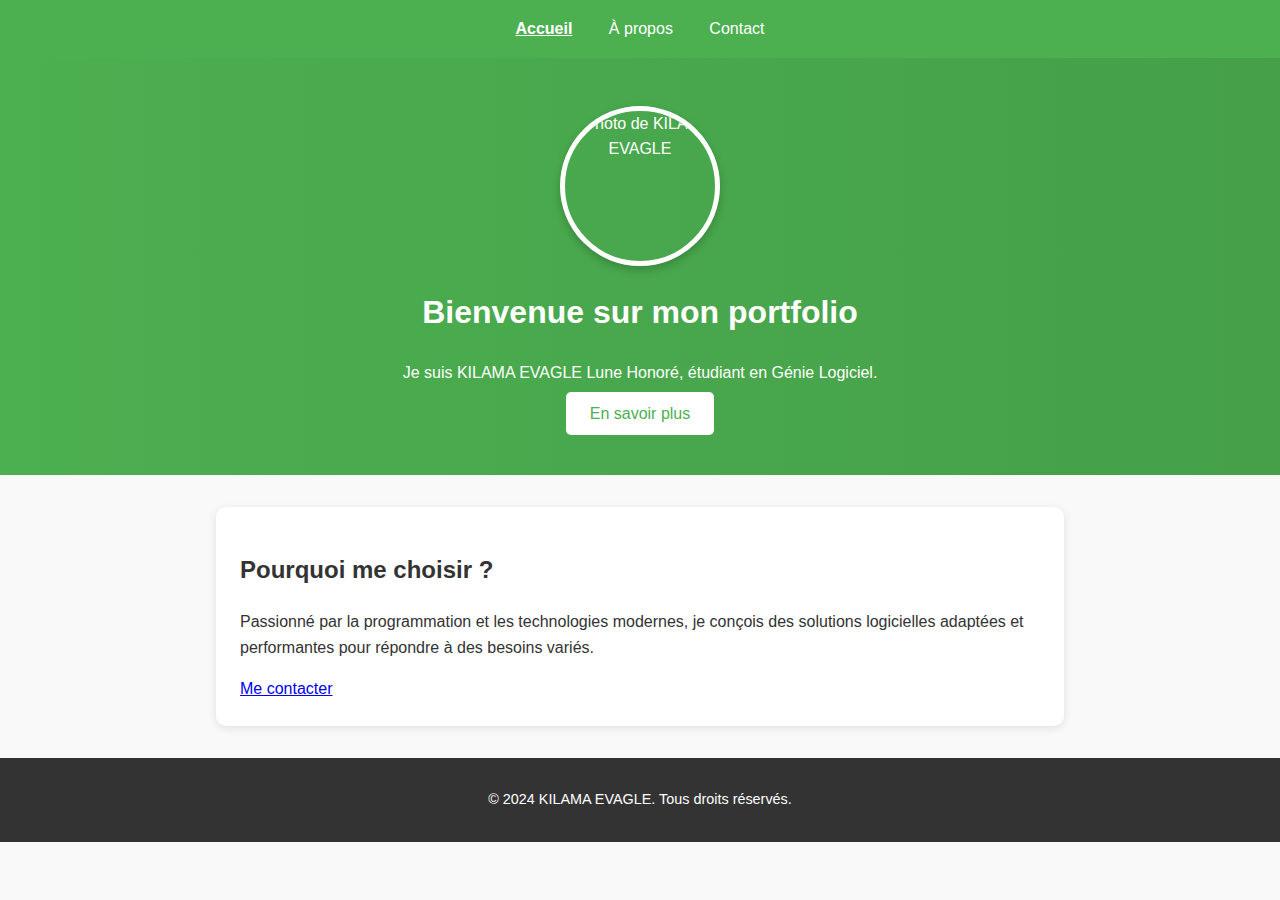
==== index.html @ a4fd443c "Project End" ====
<!DOCTYPE html>
<html lang="fr">
<head>
    <meta charset="UTF-8">
    <meta name="viewport" content="width=device-width, initial-scale=1.0">
    <title>Portfolio - KILAMA EVAGLE</title>
    <link rel="stylesheet" href="style.css">
</head>
<body>
    <!-- Navigation -->
    <nav class="navbar">
        <ul>
            <li><a href="index.html" class="active">Accueil</a></li>
            <li><a href="about.html">À propos</a></li>
            <li><a href="contact.html">Contact</a></li>
        </ul>
    </nav>

    <!-- Section principale -->
    <header class="hero">
        <div class="profile">
            <!-- Placez votre photo ici -->
            <img src="c:\Users\miche\Downloads\685-6850053_pixar-characters-png-transparent-png.png" alt="Photo de KILAMA EVAGLE" class="profile-img">
        </div>
        <h1>Bienvenue sur mon portfolio</h1>
        <p>Je suis KILAMA EVAGLE Lune Honoré, étudiant en Génie Logiciel.</p>
        <a href="about.html" class="btn">En savoir plus</a>
    </header>

    <!-- Section de présentation -->
    <section class="intro">
        <h2>Pourquoi me choisir ?</h2>
        <p>
            Passionné par la programmation et les technologies modernes, je conçois des solutions logicielles adaptées
            et performantes pour répondre à des besoins variés.
        </p>
        <a href="contact.html" class="btn-secondary">Me contacter</a>
    </section>

     <!-- Pied de page -->
     <footer class="footer">
        <p>&copy; 2024 KILAMA EVAGLE. Tous droits réservés.</p>
    </footer>

    <script src="script.js"></script>
</body>
</html>
---- style.css ----
/* Style de base */
body {
    font-family: Arial, sans-serif;
    margin: 0;
    padding: 0;
    background-color: #f4f4f9;
    color: #333;
}

/* Photo de profil */
.profile {
    margin: 0 auto;
    width: 150px;
    height: 150px;
    border: 5px solid white;
    border-radius: 50%;
    overflow: hidden;
    box-shadow: 0px 4px 8px rgba(0, 0, 0, 0.2);
}

.profile-img {
    width: 100%;
    height: 100%;
    object-fit: cover;
}

/* Navigation */
.navbar {
    background-color: #4CAF50;
    padding: 1rem;
    text-align: center;
}

.navbar ul {
    list-style: none;
    margin: 0;
    padding: 0;
}

.navbar li {
    display: inline;
    margin: 0 1rem;
}

.navbar a {
    color: white;
    text-decoration: none;
    font-size: 1.2rem;
}

.navbar a:hover {
    text-decoration: underline;
}

/* Header */
.hero {
    text-align: center;
    padding: 3rem 1rem;
    background: linear-gradient(to right, #4CAF50, #45a049);
    color: white;
}

.hero .btn {
    background-color: white;
    color: #4CAF50;
    padding: 0.8rem 1.5rem;
    text-decoration: none;
    border-radius: 5px;
    font-size: 1rem;
}

.hero .btn:hover {
    background-color: #f8f9fa;
}

/* Sections */
section {
    margin: 2rem auto;
    max-width: 800px;
    padding: 1.5rem;
    background: white;
    border-radius: 10px;
    box-shadow: 0px 2px 8px rgba(0, 0, 0, 0.1);
}

/* Formulaire de contact */
form {
    display: flex;
    flex-direction: column;
}

label {
    margin: 0.5rem 0 0.2rem;
    font-weight: bold;
}

input, textarea {
    padding: 0.8rem;
    margin-bottom: 1rem;
    border: 1px solid #ccc;
    border-radius: 5px;
}

button {
    padding: 0.8rem;
    background-color: #4CAF50;
    color: white;
    border: none;
    border-radius: 5px;
    cursor: pointer;
}

button:hover {
    background-color: #45a049;
}

.navbar a.active {
    text-decoration: underline;
    font-weight: bold;
}

/* Style général */
body {
    font-family: 'Arial', sans-serif;
    margin: 0;
    padding: 0;
    background-color: #f9f9f9;
    color: #333;
    line-height: 1.6;
}

/* Barre de navigation */
.navbar {
    background-color: #4CAF50;
    padding: 1rem;
    text-align: center;
}

.navbar ul {
    list-style: none;
    margin: 0;
    padding: 0;
}

.navbar li {
    display: inline;
    margin: 0 1rem;
}

.navbar a {
    color: white;
    text-decoration: none;
    font-size: 1rem;
}

.navbar a.active {
    text-decoration: underline;
    font-weight: bold;
}

/* En-tête */
.about-header {
    text-align: center;
    padding: 3rem 1rem;
    background: linear-gradient(to right, #4CAF50, #45a049);
    color: white;
}

.about-header h1 {
    margin: 0;
    font-size: 2.5rem;
}

.about-header p {
    font-size: 1.2rem;
}

/* Section principale */
.about-content {
    display: flex;
    flex-direction: column;
    gap: 2rem;
    margin: 2rem auto;
    padding: 1rem;
    max-width: 800px;
    background: white;
    border-radius: 10px;
    box-shadow: 0 2px 8px rgba(0, 0, 0, 0.1);
}

/* Liste des compétences */
.skills ul {
    list-style: none;
    padding: 0;
}

.skills li {
    padding: 0.5rem 0;
    border-left: 5px solid #4CAF50;
    margin: 0.5rem 0;
    padding-left: 10px;
}

/* Section des projets */
.projects {
    text-align: center;
    padding: 2rem 1rem;
    background: #f4f4f4;
}

.project-grid {
    display: grid;
    grid-template-columns: repeat(auto-fit, minmax(250px, 1fr));
    gap: 1.5rem;
    max-width: 1000px;
    margin: 0 auto;
}

.project-card {
    background: white;
    padding: 1.5rem;
    border-radius: 10px;
    box-shadow: 0 2px 8px rgba(0, 0, 0, 0.1);
    text-align: left;
}

.project-card h3 {
    margin: 0 0 0.5rem;
    color: #4CAF50;
}

.project-card p {
    margin: 0 0 1rem;
}

.project-card .btn {
    display: inline-block;
    padding: 0.5rem 1rem;
    background: #4CAF50;
    color: white;
    text-decoration: none;
    border-radius: 5px;
}

.project-card .btn:hover {
    background: #45a049;
}

/* Pied de page */
.footer {
    text-align: center;
    padding: 1rem;
    background: #333;
    color: white;
    font-size: 0.9rem;
}

/* Style général */
body {
    font-family: 'Arial', sans-serif;
    margin: 0;
    padding: 0;
    color: #333;
}

/* En-tête */
header {
    text-align: center;
    padding: 1rem;
    background-color: #4CAF50;
    color: white;
}

/* Vidéos */
.video-section {
    max-width: 800px;
    margin: 2rem auto;
    text-align: center;
    padding: 1rem;
}

.video-section video {
    width: 100%;
    max-height: 500px;
    margin: 1rem 0;
}
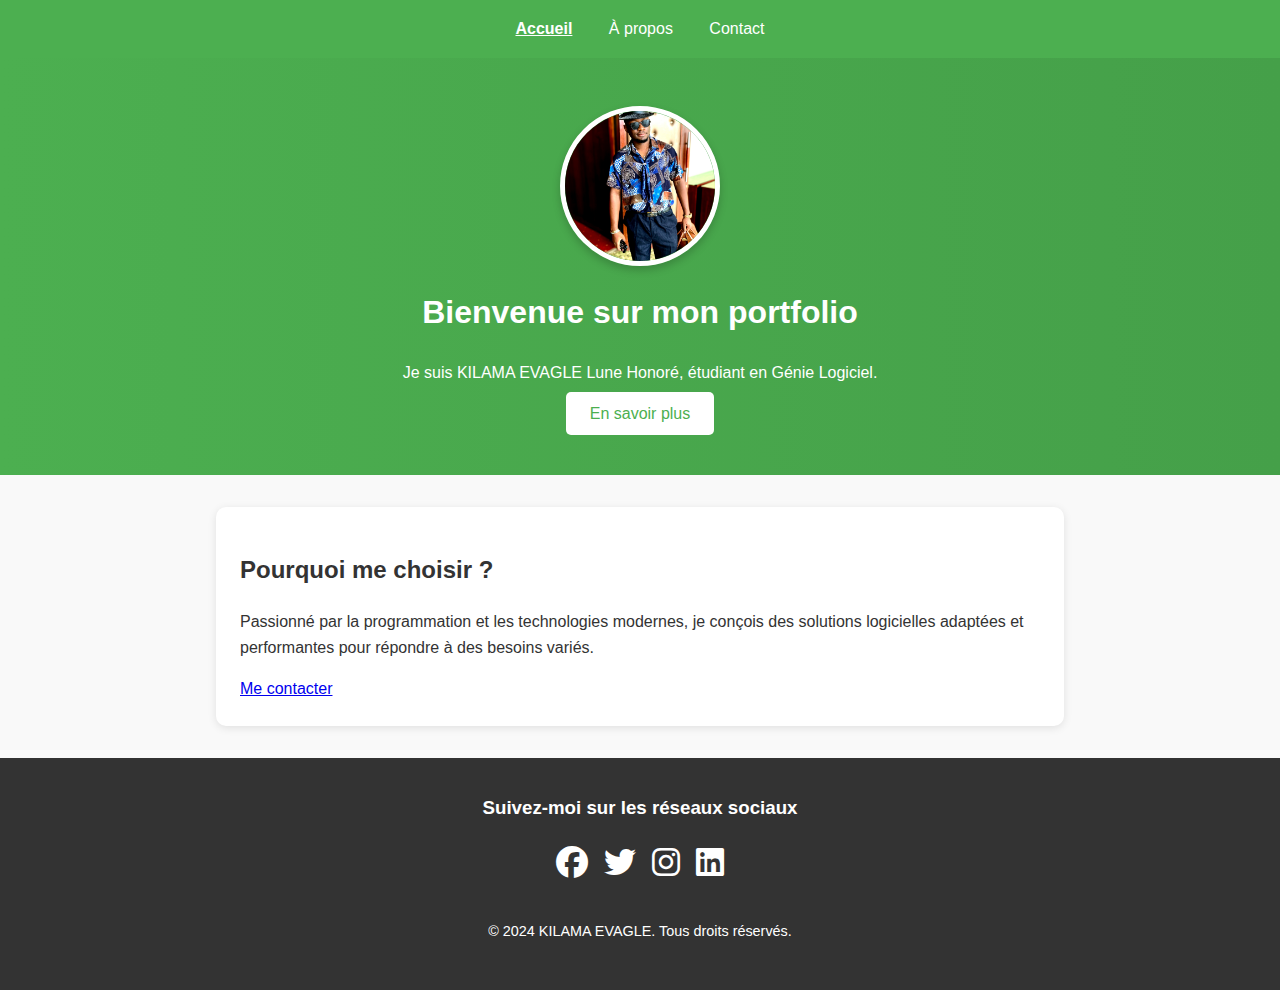
==== commit 51f3a3ae: "Premier commit de mon portfolio" ====
--- a/index.html
+++ b/index.html
@@ -4,7 +4,10 @@
     <meta charset="UTF-8">
     <meta name="viewport" content="width=device-width, initial-scale=1.0">
     <title>Portfolio - KILAMA EVAGLE</title>
+    <link rel="stylesheet" href="bootsrap/bootstrap-5.0.2-dist/bootstrap-5.0.2-dist/css">
     <link rel="stylesheet" href="style.css">
+    <link href="https://cdnjs.cloudflare.com/ajax/libs/font-awesome/6.5.1/css/all.min.css" rel="stylesheet">
+
 </head>
 <body>
     <!-- Navigation -->
@@ -20,7 +23,7 @@
     <header class="hero">
         <div class="profile">
             <!-- Placez votre photo ici -->
-            <img src="c:\Users\miche\Downloads\685-6850053_pixar-characters-png-transparent-png.png" alt="Photo de KILAMA EVAGLE" class="profile-img">
+            <img src="IMG_5419.jpeg" alt="Photo de KILAMA EVAGLE" class="profile-img">
         </div>
         <h1>Bienvenue sur mon portfolio</h1>
         <p>Je suis KILAMA EVAGLE Lune Honoré, étudiant en Génie Logiciel.</p>
@@ -38,10 +41,25 @@
     </section>
 
      <!-- Pied de page -->
-     <footer class="footer">
-        <p>&copy; 2024 KILAMA EVAGLE. Tous droits réservés.</p>
+    <footer class="social-footer">
+        <h3>Suivez-moi sur les réseaux sociaux</h3>
+        <div class="social-icons">
+            <a href="https://www.facebook.com" target="_blank" class="social-link">
+                <i class="fab fa-facebook"></i>
+            </a>
+            <a href="https://www.twitter.com" target="_blank" class="social-link">
+                <i class="fab fa-twitter"></i>
+            </a>
+            <a href="https://www.instagram.com" target="_blank" class="social-link">
+                <i class="fab fa-instagram"></i>
+            </a>
+            <a href="https://www.linkedin.com" target="_blank" class="social-link">
+                <i class="fab fa-linkedin"></i>
+            </a>
+        </div>
+        <footer class="footer">
+            <p>&copy; 2024 KILAMA EVAGLE. Tous droits réservés.</p>
+        </footer>
     </footer>
-
-    <script src="script.js"></script>
 </body>
 </html>
--- a/style.css
+++ b/style.css
@@ -284,3 +284,34 @@
     max-height: 500px;
     margin: 1rem 0;
 }
+
+/* Section de pied de page */
+.social-footer {
+    text-align: center;
+    padding: 1rem;
+    background-color: #333;
+}
+
+.social-footer h3 {
+    color: #ffffff;
+    margin-bottom: 1rem;
+}
+
+/* Icônes sociales */
+.social-icons {
+    display: flex;
+    justify-content: center;
+    gap: 1rem;
+}
+
+.social-link {
+    text-decoration: none;
+    font-size: 2rem;
+    color: #ffffff;
+    transition: color 0.3s ease, transform 0.3s ease;
+}
+
+.social-link:hover {
+    color: #4CAF50; /* Change la couleur au survol */
+    transform: scale(1.2); /* Agrandit légèrement l'icône */
+}
